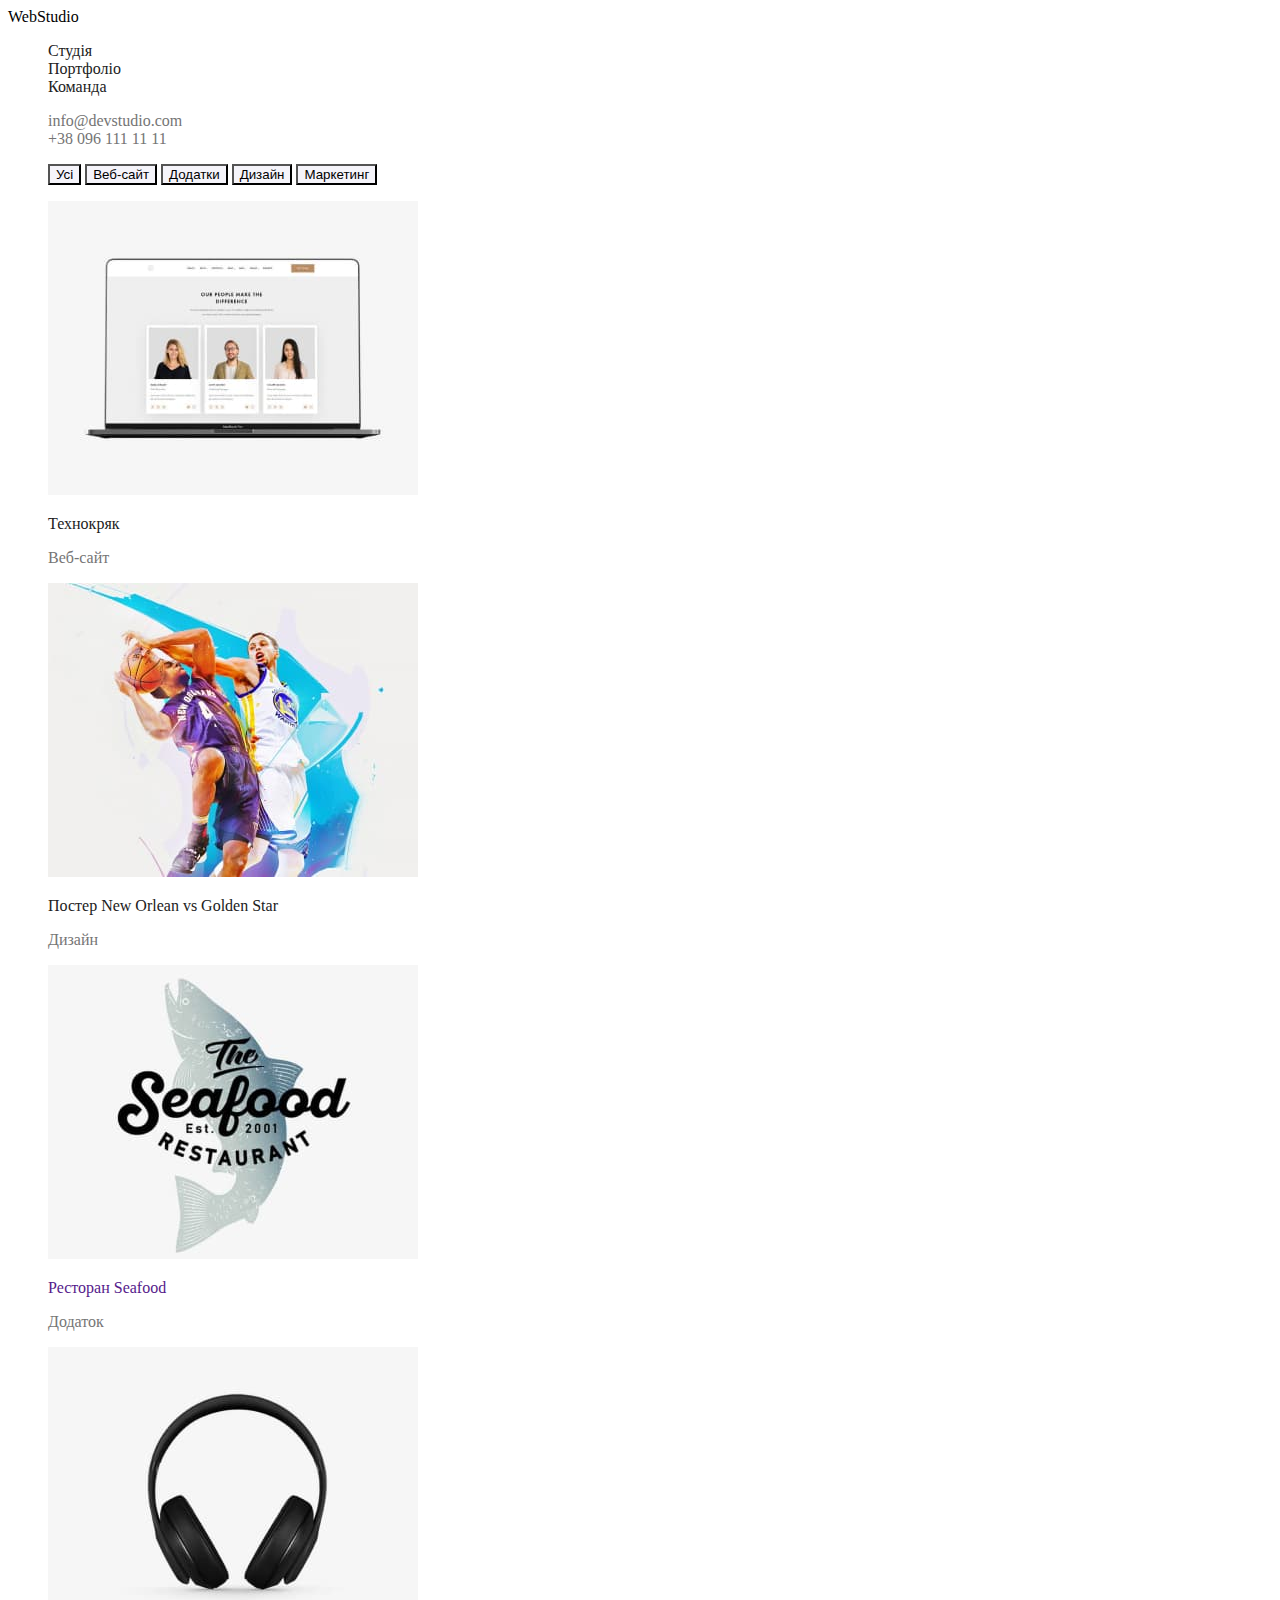
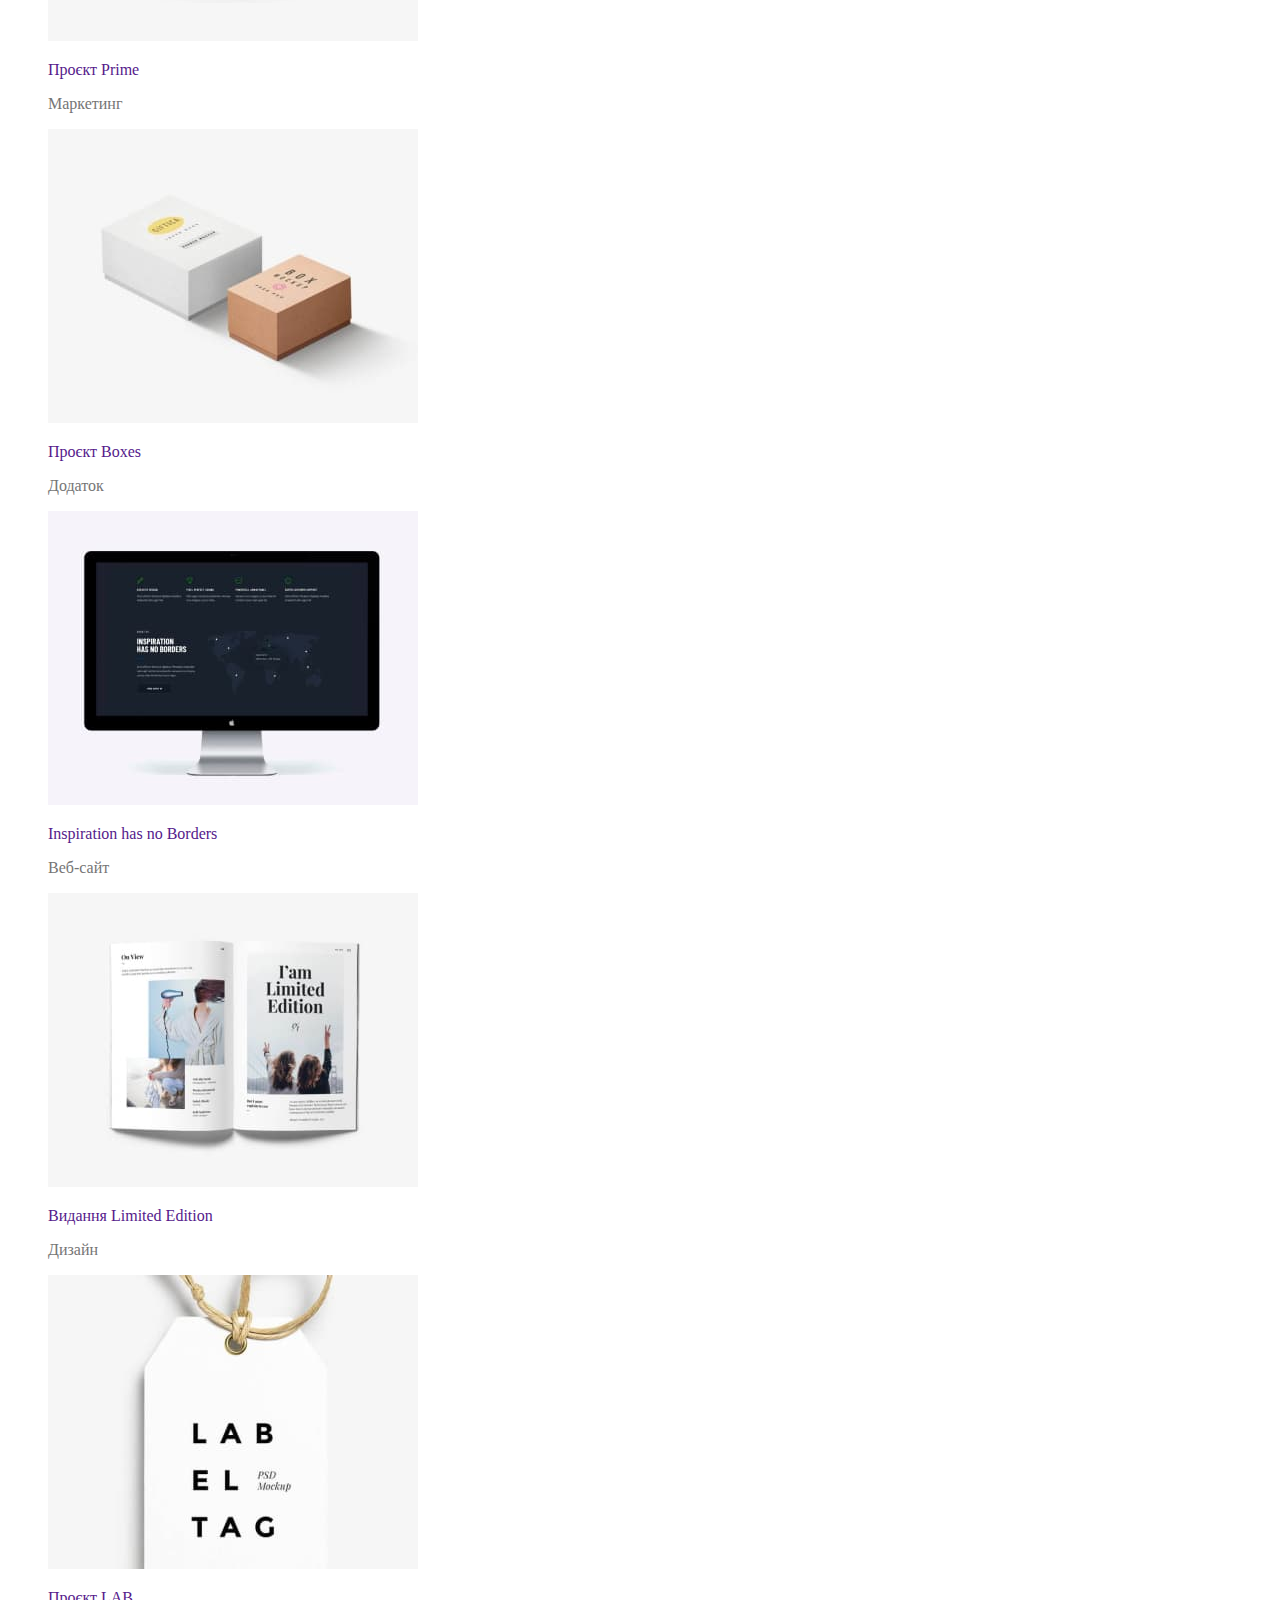
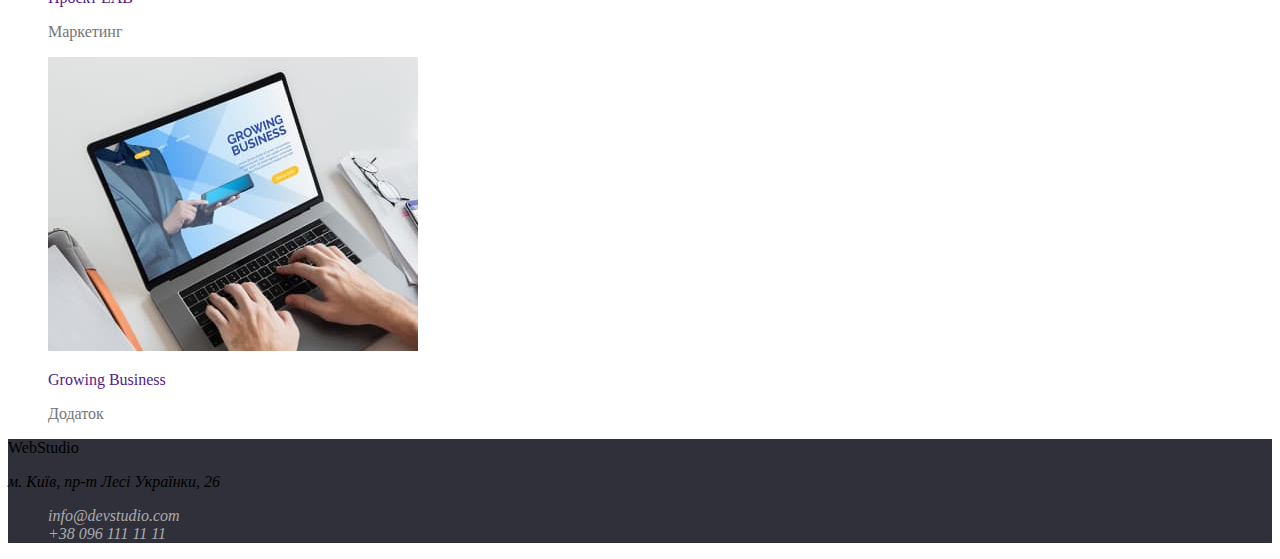
==== portfolio.html @ 62e4e081 "Begin" ====
<!DOCTYPE html>
<html lang="en">
  <head>
    <meta charset="UTF-8" />
    <meta http-equiv="X-UA-Compatible" content="IE=edge" />
    <meta name="viewport" content="width=device-width, initial-scale=1.0" />
    <title>Портфоліо</title>
    <link rel="stylesheet" href="./css/styles.css" />
  </head>
  <body class="page">
    <!-- Шапка сайту  -->
    <header>
      <a href="#" class="logo">Web<span class="studio">Studio</span> </a>
      <nav>
        <ul class="site-nav list">
          <li><a href="./index.html" class="link">Студія</a></li>
          <li><a href="./portfolio.html" class="link">Портфоліо</a></li>
          <li><a href="" class="link">Команда</a></li>
        </ul>
      </nav>
      <ul class="auth-nav list">
        <li>
          <a href="mailto:info@devstudio.com">info@devstudio.com</a>
        </li>
        <li><a href="tel:+380961111111">+38 096 111 11 11</a></li>
      </ul>
    </header>

    <!-- Тіло сайту -->
    <main>
      <section class="section">
        <ul class="filters list">
          <li>
            <button type="button" class="filters-btn">Усі</button>
            <button type="button" class="filters-btn">Веб-сайт</button>
            <button type="button" class="filters-btn">Додатки</button>
            <button type="button" class="filters-btn">Дизайн</button>
            <button type="button" class="filters-btn">Маркетинг</button>
          </li>
        </ul>
        <ul class="list">
          <li>
            <a href="">
              <img
                src="./images/project1.jpg"
                alt=""
                width="370"
                height="294" />
              <p class="primary-text">Технокряк</p>
              <p class="text">Веб-сайт</p>
            </a>
          </li>
          <li>
            <a href="">
              <img
                src="./images/project2.jpg"
                alt=""
                width="370"
                height="294" />
              <p class="primary-text">Постер New Orlean vs Golden Star</p>
              <p class="text">Дизайн</p></a
            >
          </li>
          <li>
            <a href="">
              <img
                src="./images/project3.jpg"
                alt=""
                width="370"
                height="294" />
              <p>Ресторан Seafood</p>
              <p class="text">Додаток</p>
            </a>
          </li>
          <li>
            <a href="">
              <img
                src="./images/project4.jpg"
                alt=""
                width="370"
                height="294" />
              <p>Проєкт Prime</p>
              <p class="text">Маркетинг</p>
            </a>
          </li>
          <li>
            <a href="">
              <img
                src="./images/project5.jpg"
                alt=""
                width="370"
                height="294" />
              <p>Проєкт Boxes</p>
              <p class="text">Додаток</p>
            </a>
          </li>
          <li>
            <a href="">
              <img
                src="./images/project6.jpg"
                alt=""
                width="370"
                height="294" />
              <p>Inspiration has no Borders</p>
              <p class="text">Веб-сайт</p>
            </a>
          </li>
          <li>
            <a href="">
              <img
                src="./images/project7.jpg"
                alt=""
                width="370"
                height="294" />
              <p>Видання Limited Edition</p>
              <p class="text">Дизайн</p>
            </a>
          </li>
          <li>
            <a href="">
              <img
                src="./images/project8.jpg"
                alt=""
                width="370"
                height="294" />
              <p>Проєкт LAB</p>
              <p class="text">Маркетинг</p>
            </a>
          </li>
          <li>
            <a href="">
              <img
                src="./images/project9.jpg"
                alt=""
                width="370"
                height="294" />
              <p>Growing Business</p>
              <p class="text">Додаток</p>
            </a>
          </li>
        </ul>
      </section>
    </main>

    <!--  Підвал сайту -->
    <footer class="page-footer">
      <a href="#" class="logo">Web<span class="logo-footer">Studio</span></a>
      <address>
        <p class="footer-text">м. Київ, пр-т Лесі Українки, 26</p>
        <ul class="list">
          <li>
            <a href="mailto:info@devstudio.com" class="footer-link"
              >info@devstudio.com</a
            >
          </li>
          <li>
            <a href="tel:+380961111111" class="footer-link"
              >+38 096 111 11 11</a
            >
          </li>
        </ul>
      </address>
    </footer>
  </body>
</html>
---- css/styles.css ----
:root {
  --primary-text-color: #212121;
  --second-text-color: #757575;
  --accent-text-color: #2196f3;
  --primary-button-color: #2196f3;
  --primary-bg-color: #ffffff;
  --secondary-bg-color: #2f303a;
  --secondary-btn-color: #f5f4fa;
  --color-link: rgba(255, 255, 255, 0.6);
}
a {
  text-decoration: none;
}
.list {
  list-style: none;
}
/* file index.html */
/* -------------------body style ---------------*/
.page {
  background-color: var(--primary-white-color);
  color: var(primary-text-color);
}
/* ----------------haeder ----------------------*/
.logo {
  color: var(--accent-color);
}
.studio {
  color: #000000;
}
.logo-footer {
  color: var(--primary-white-color);
}

/* style site-nav */
.site-nav .link {
  color: var(--primary-text-color);
}

.site-nav .link:hover,
.site-nav .link:focus {
  color: var(--accent-color);
}

/* style auth-nav */
.auth-nav a {
  color: var(--second-text-color);
}
.auth-nav a:hover,
.auth-nav a:focus {
  color: var(--accent-color);
}

/* main */
/* hero */
.hero {
  background-color: var(--secondary-bg-color);
  height: 600px;
}
.hero-title {
  color: var(--primary-white-color);
  width: 696px;
}
/* section */
.section {
  color: var(primary-text-color);
}

.feature-list .title {
  color: var(primary-text-color);
}
.feature-list .text {
  color: var(--second-text-color);
}
.button {
  background-color: var(--button-color);
  color: var(--primary-white-color);

  width: 216px;
  height: 50px;
}
.page-footer {
  background-color: var(--secondary-bg-color);
}
.footer-text {
  color: var(--primary-white-color);
}
.footer-link {
  color: var(--color-link);
}
/* file portfolio */
.filters-btn {
  background-color: var(--secondary-btn-color);
}
.filters-btn:hover,
.filters-btn:focus {
  background-color: var(--accent-color);
}
.primary-text {
  color: var(--primary-text-color);
}
.text {
  color: var(--second-text-color);
}
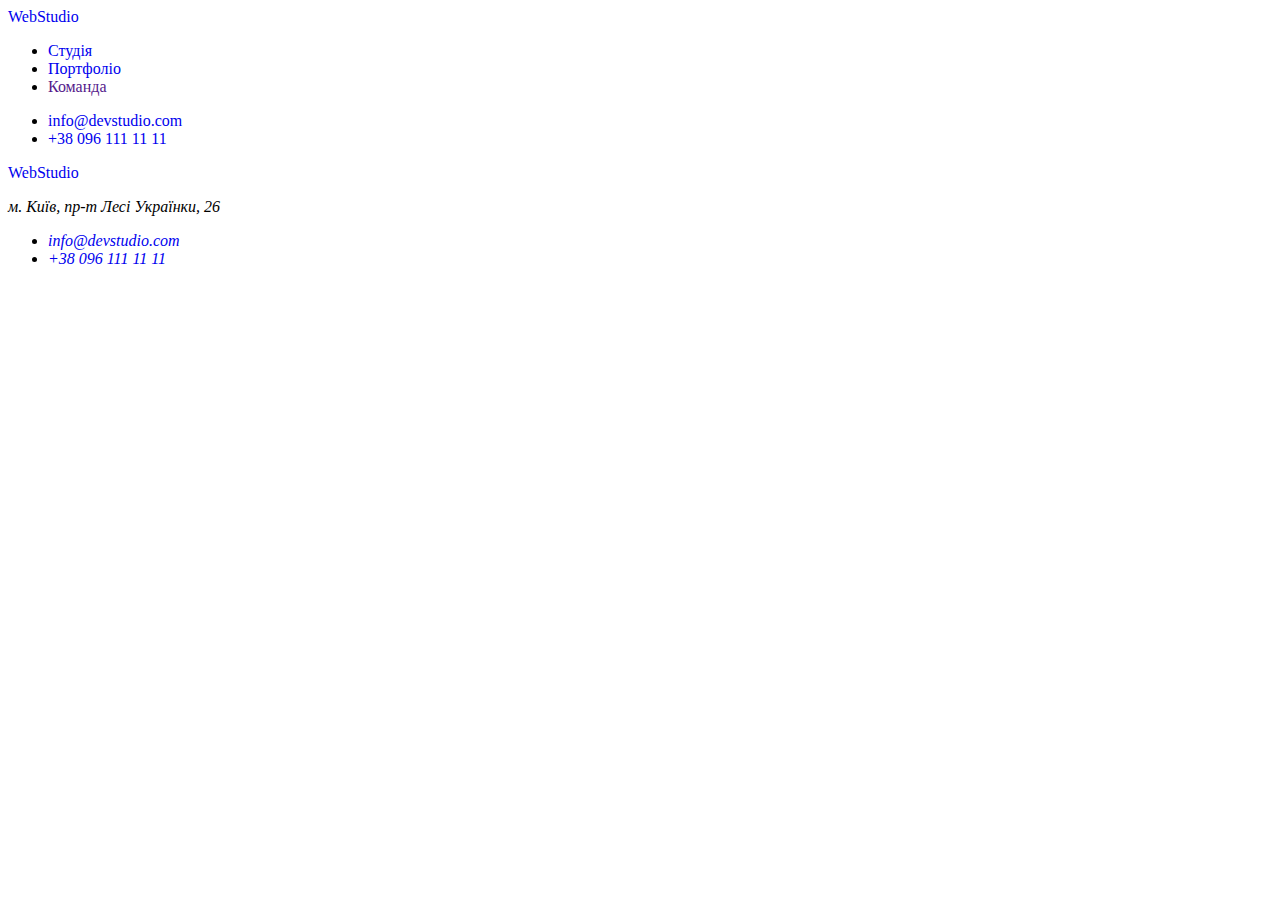
==== commit dd60e5f5: "Creat portfolio.html+fonts" ====
--- a/portfolio.html
+++ b/portfolio.html
@@ -3,160 +3,63 @@
   <head>
     <meta charset="UTF-8" />
     <meta http-equiv="X-UA-Compatible" content="IE=edge" />
-    <meta name="viewport" content="width=device-width, initial-scale=1.0" />
+    <meta
+      name="viewport"
+      content="width=device-width, initial-scale=1.0"
+    />
     <title>Портфоліо</title>
+
+    <link rel="preconnect" href="https://fonts.googleapis.com" />
+    <link
+      rel="preconnect"
+      href="https://fonts.gstatic.com"
+      crossorigin
+    />
+    <link
+      href="https://fonts.googleapis.com/css2?family=Raleway:wght@700&family=Roboto:wght@400;500;700;900&display=swap"
+      rel="stylesheet"
+    />
+
     <link rel="stylesheet" href="./css/styles.css" />
   </head>
-  <body class="page">
+  <body>
     <!-- Шапка сайту  -->
     <header>
-      <a href="#" class="logo">Web<span class="studio">Studio</span> </a>
+      <a href="#" class="logo"
+        >Web<span class="studio">Studio</span>
+      </a>
       <nav>
-        <ul class="site-nav list">
-          <li><a href="./index.html" class="link">Студія</a></li>
-          <li><a href="./portfolio.html" class="link">Портфоліо</a></li>
-          <li><a href="" class="link">Команда</a></li>
+        <ul>
+          <li><a href="./index.html">Студія</a></li>
+          <li><a href="./portfolio.html">Портфоліо</a></li>
+          <li><a href="">Команда</a></li>
         </ul>
       </nav>
-      <ul class="auth-nav list">
+      <ul>
         <li>
           <a href="mailto:info@devstudio.com">info@devstudio.com</a>
         </li>
         <li><a href="tel:+380961111111">+38 096 111 11 11</a></li>
       </ul>
     </header>
-
     <!-- Тіло сайту -->
     <main>
-      <section class="section">
-        <ul class="filters list">
+      <!-- Hero -->
+      <section></section>
+    </main>
+    <!--  Підвал сайту -->
+    <footer>
+      <a href="#" class="logo"
+        >Web<span class="logo-footer">Studio</span></a
+      >
+      <address>
+        <p>м. Київ, пр-т Лесі Українки, 26</p>
+        <ul>
           <li>
-            <button type="button" class="filters-btn">Усі</button>
-            <button type="button" class="filters-btn">Веб-сайт</button>
-            <button type="button" class="filters-btn">Додатки</button>
-            <button type="button" class="filters-btn">Дизайн</button>
-            <button type="button" class="filters-btn">Маркетинг</button>
-          </li>
-        </ul>
-        <ul class="list">
-          <li>
-            <a href="">
-              <img
-                src="./images/project1.jpg"
-                alt=""
-                width="370"
-                height="294" />
-              <p class="primary-text">Технокряк</p>
-              <p class="text">Веб-сайт</p>
-            </a>
+            <a href="mailto:info@devstudio.com">info@devstudio.com</a>
           </li>
           <li>
-            <a href="">
-              <img
-                src="./images/project2.jpg"
-                alt=""
-                width="370"
-                height="294" />
-              <p class="primary-text">Постер New Orlean vs Golden Star</p>
-              <p class="text">Дизайн</p></a
-            >
-          </li>
-          <li>
-            <a href="">
-              <img
-                src="./images/project3.jpg"
-                alt=""
-                width="370"
-                height="294" />
-              <p>Ресторан Seafood</p>
-              <p class="text">Додаток</p>
-            </a>
-          </li>
-          <li>
-            <a href="">
-              <img
-                src="./images/project4.jpg"
-                alt=""
-                width="370"
-                height="294" />
-              <p>Проєкт Prime</p>
-              <p class="text">Маркетинг</p>
-            </a>
-          </li>
-          <li>
-            <a href="">
-              <img
-                src="./images/project5.jpg"
-                alt=""
-                width="370"
-                height="294" />
-              <p>Проєкт Boxes</p>
-              <p class="text">Додаток</p>
-            </a>
-          </li>
-          <li>
-            <a href="">
-              <img
-                src="./images/project6.jpg"
-                alt=""
-                width="370"
-                height="294" />
-              <p>Inspiration has no Borders</p>
-              <p class="text">Веб-сайт</p>
-            </a>
-          </li>
-          <li>
-            <a href="">
-              <img
-                src="./images/project7.jpg"
-                alt=""
-                width="370"
-                height="294" />
-              <p>Видання Limited Edition</p>
-              <p class="text">Дизайн</p>
-            </a>
-          </li>
-          <li>
-            <a href="">
-              <img
-                src="./images/project8.jpg"
-                alt=""
-                width="370"
-                height="294" />
-              <p>Проєкт LAB</p>
-              <p class="text">Маркетинг</p>
-            </a>
-          </li>
-          <li>
-            <a href="">
-              <img
-                src="./images/project9.jpg"
-                alt=""
-                width="370"
-                height="294" />
-              <p>Growing Business</p>
-              <p class="text">Додаток</p>
-            </a>
-          </li>
-        </ul>
-      </section>
-    </main>
-
-    <!--  Підвал сайту -->
-    <footer class="page-footer">
-      <a href="#" class="logo">Web<span class="logo-footer">Studio</span></a>
-      <address>
-        <p class="footer-text">м. Київ, пр-т Лесі Українки, 26</p>
-        <ul class="list">
-          <li>
-            <a href="mailto:info@devstudio.com" class="footer-link"
-              >info@devstudio.com</a
-            >
-          </li>
-          <li>
-            <a href="tel:+380961111111" class="footer-link"
-              >+38 096 111 11 11</a
-            >
+            <a href="tel:+380961111111">+38 096 111 11 11</a>
           </li>
         </ul>
       </address>
--- a/css/styles.css
+++ b/css/styles.css
@@ -11,93 +11,3 @@
 a {
   text-decoration: none;
 }
-.list {
-  list-style: none;
-}
-/* file index.html */
-/* -------------------body style ---------------*/
-.page {
-  background-color: var(--primary-white-color);
-  color: var(primary-text-color);
-}
-/* ----------------haeder ----------------------*/
-.logo {
-  color: var(--accent-color);
-}
-.studio {
-  color: #000000;
-}
-.logo-footer {
-  color: var(--primary-white-color);
-}
-
-/* style site-nav */
-.site-nav .link {
-  color: var(--primary-text-color);
-}
-
-.site-nav .link:hover,
-.site-nav .link:focus {
-  color: var(--accent-color);
-}
-
-/* style auth-nav */
-.auth-nav a {
-  color: var(--second-text-color);
-}
-.auth-nav a:hover,
-.auth-nav a:focus {
-  color: var(--accent-color);
-}
-
-/* main */
-/* hero */
-.hero {
-  background-color: var(--secondary-bg-color);
-  height: 600px;
-}
-.hero-title {
-  color: var(--primary-white-color);
-  width: 696px;
-}
-/* section */
-.section {
-  color: var(primary-text-color);
-}
-
-.feature-list .title {
-  color: var(primary-text-color);
-}
-.feature-list .text {
-  color: var(--second-text-color);
-}
-.button {
-  background-color: var(--button-color);
-  color: var(--primary-white-color);
-
-  width: 216px;
-  height: 50px;
-}
-.page-footer {
-  background-color: var(--secondary-bg-color);
-}
-.footer-text {
-  color: var(--primary-white-color);
-}
-.footer-link {
-  color: var(--color-link);
-}
-/* file portfolio */
-.filters-btn {
-  background-color: var(--secondary-btn-color);
-}
-.filters-btn:hover,
-.filters-btn:focus {
-  background-color: var(--accent-color);
-}
-.primary-text {
-  color: var(--primary-text-color);
-}
-.text {
-  color: var(--second-text-color);
-}
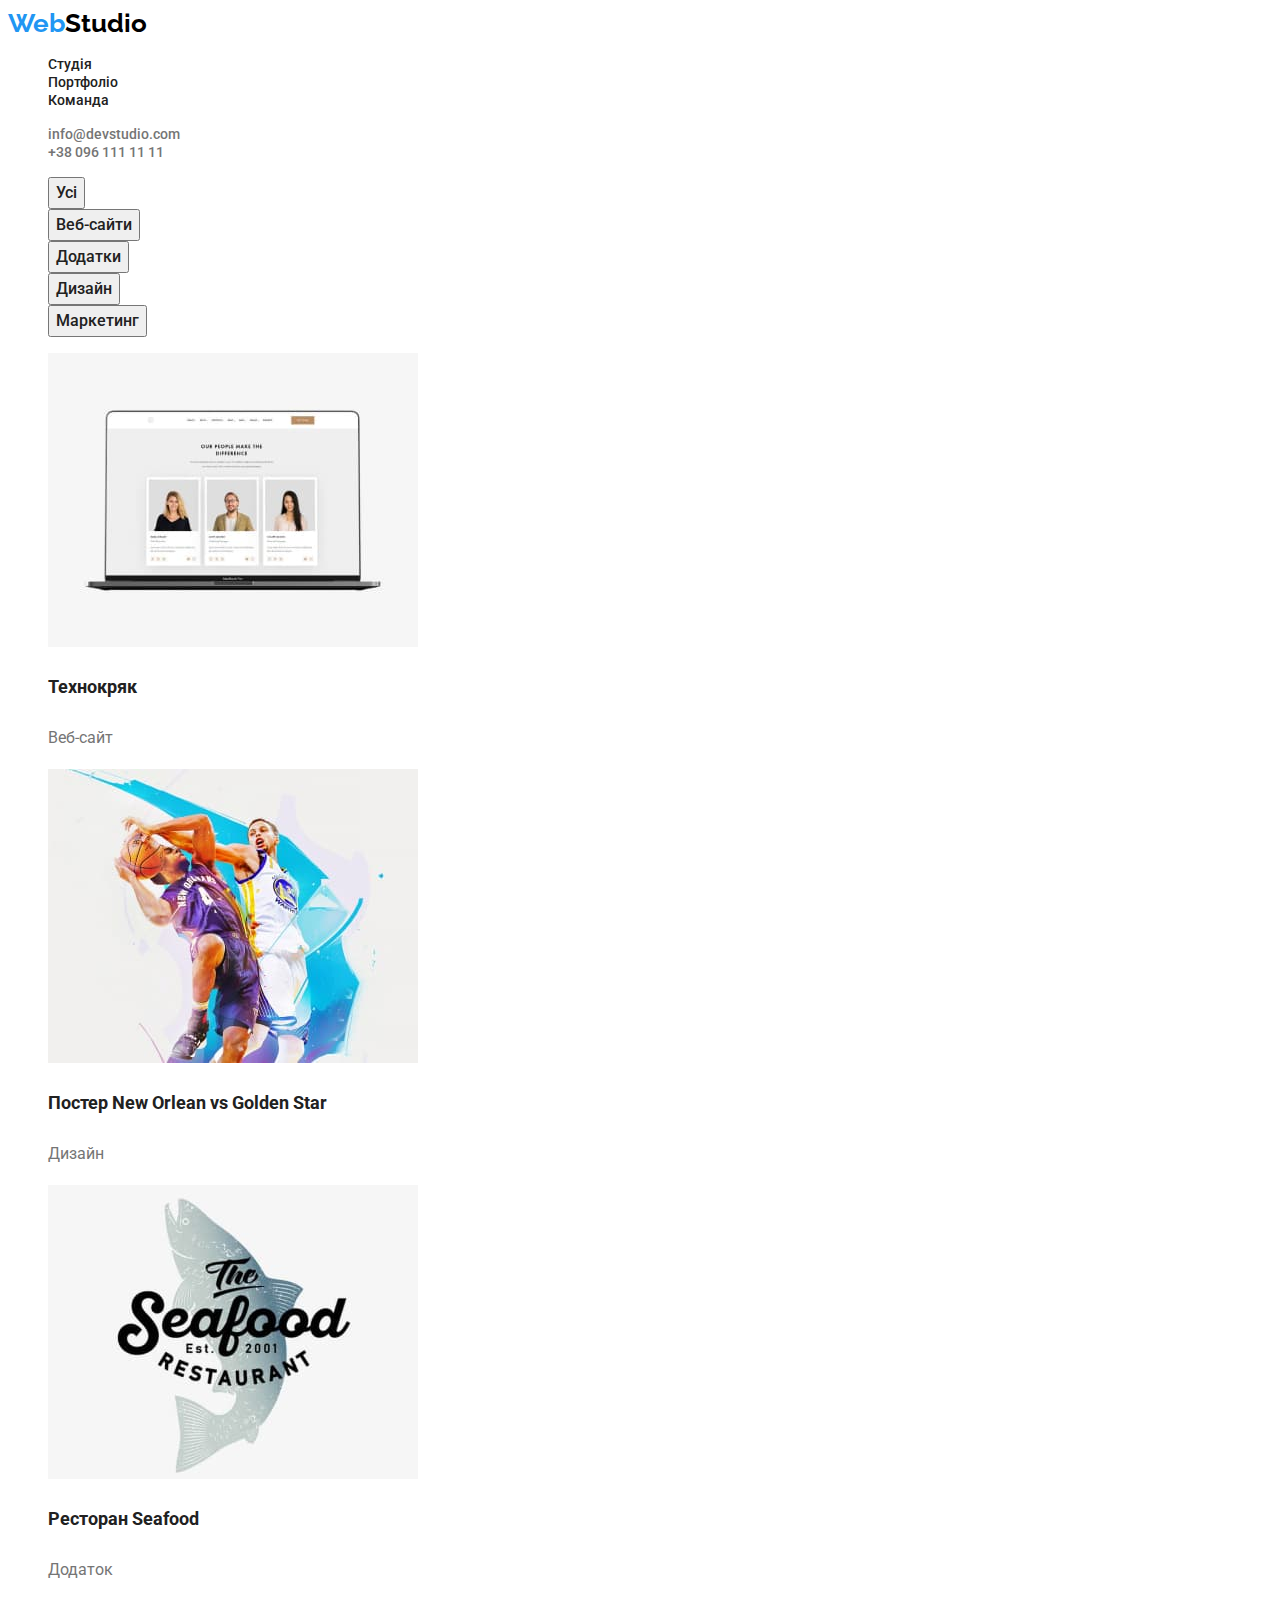
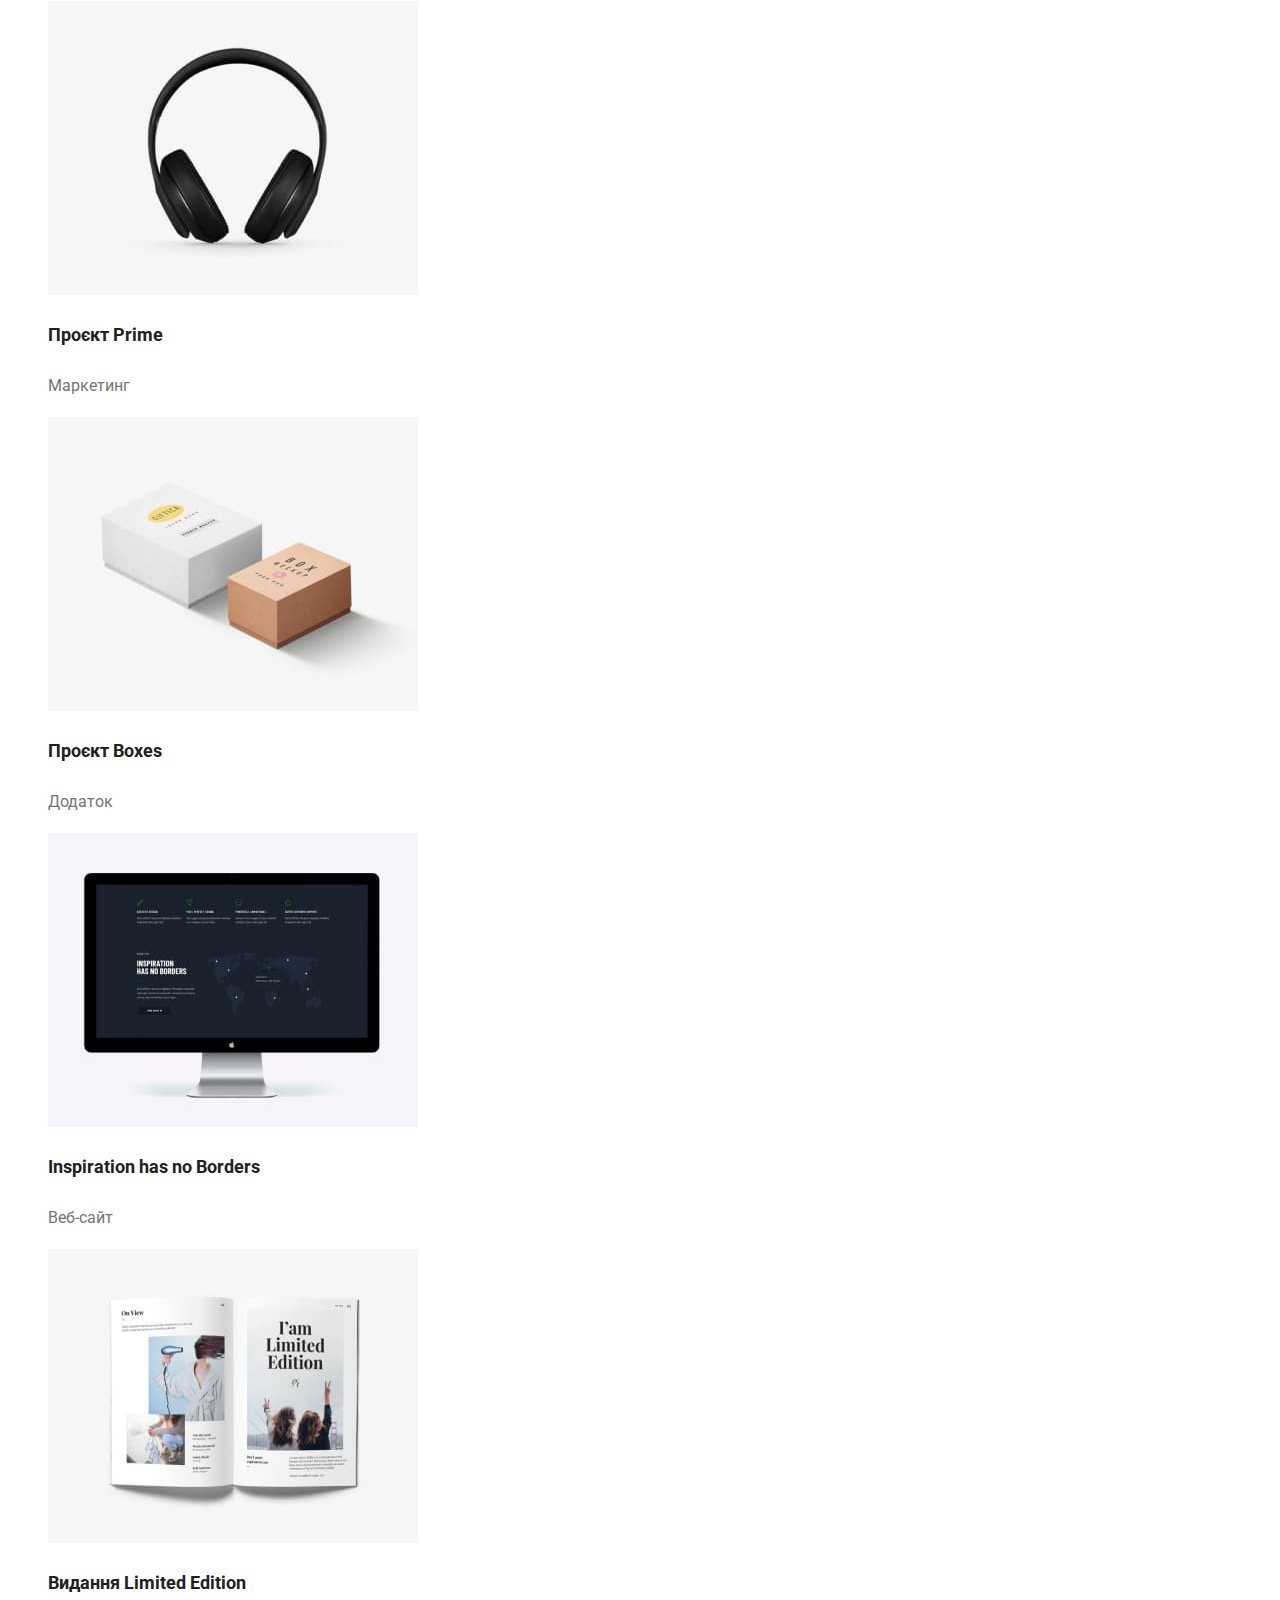
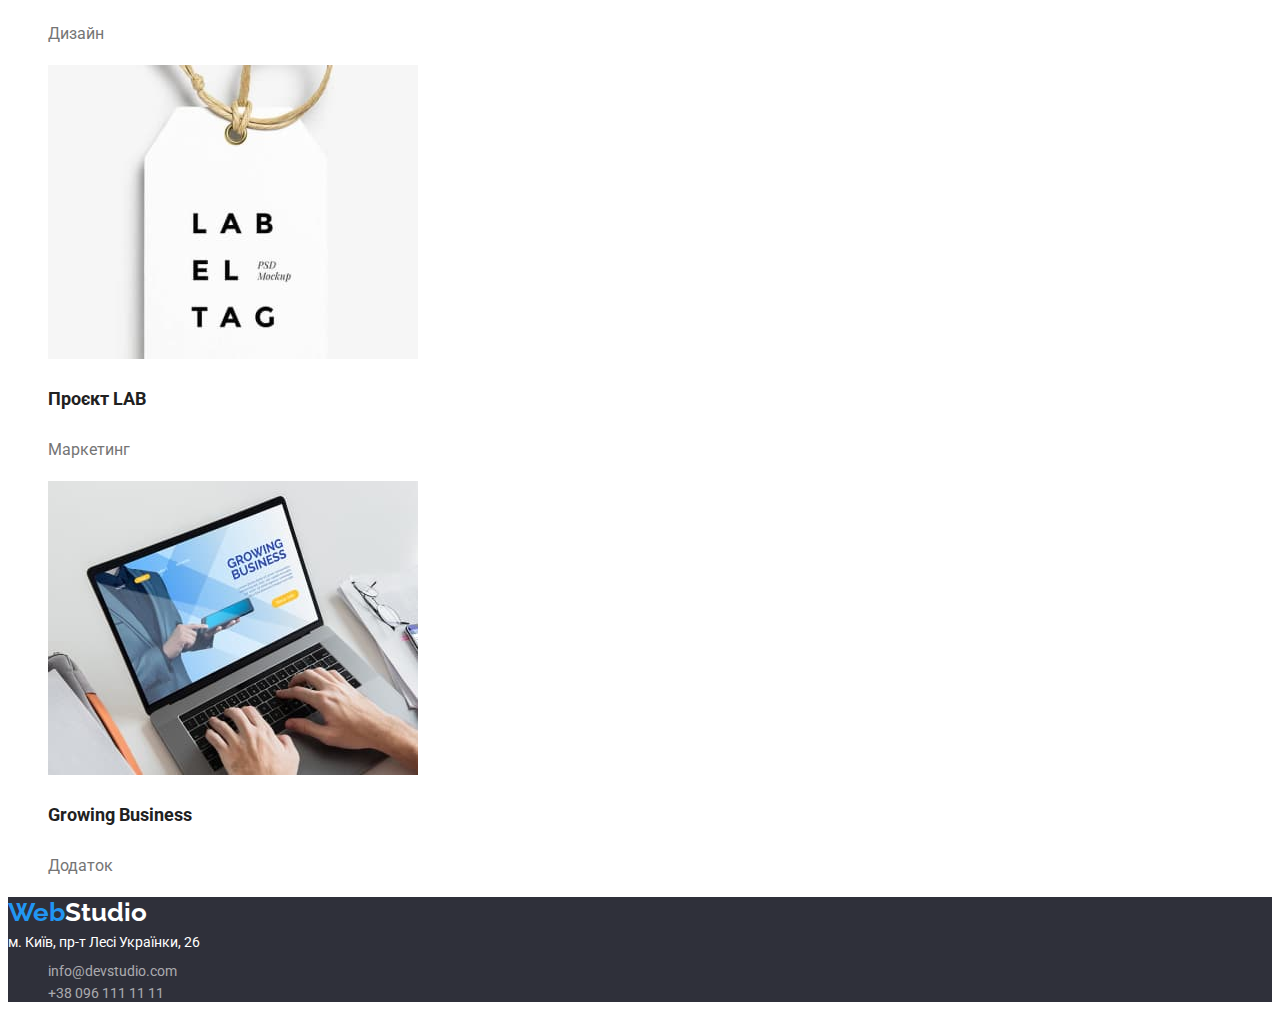
==== commit 56ab1384: "Change CSS" ====
--- a/portfolio.html
+++ b/portfolio.html
@@ -1,5 +1,5 @@
 <!DOCTYPE html>
-<html lang="en">
+<html lang="uk">
   <head>
     <meta charset="UTF-8" />
     <meta http-equiv="X-UA-Compatible" content="IE=edge" />
@@ -16,7 +16,7 @@
       crossorigin
     />
     <link
-      href="https://fonts.googleapis.com/css2?family=Raleway:wght@700&family=Roboto:wght@400;500;700;900&display=swap"
+      href="https://fonts.googleapis.com/css2?family=Oleo+Script&family=Raleway:wght@700&family=Roboto:wght@400;500;700;900&display=swap"
       rel="stylesheet"
     />
 
@@ -24,42 +24,141 @@
   </head>
   <body>
     <!-- Шапка сайту  -->
-    <header>
+    <header class="header">
       <a href="#" class="logo"
         >Web<span class="studio">Studio</span>
       </a>
       <nav>
-        <ul>
-          <li><a href="./index.html">Студія</a></li>
-          <li><a href="./portfolio.html">Портфоліо</a></li>
-          <li><a href="">Команда</a></li>
+        <ul class="list">
+          <li>
+            <a href="./index.html" class="link">Студія</a>
+          </li>
+          <li>
+            <a href="./portfolio.html" class="link">Портфоліо</a>
+          </li>
+          <li><a href="" class="link">Команда</a></li>
         </ul>
       </nav>
-      <ul>
+      <ul class="list">
         <li>
-          <a href="mailto:info@devstudio.com">info@devstudio.com</a>
+          <a href="mailto:info@devstudio.com" class="mailto-header"
+            >info@devstudio.com</a
+          >
         </li>
-        <li><a href="tel:+380961111111">+38 096 111 11 11</a></li>
+        <li>
+          <a href="tel:+380961111111" class="tel-header"
+            >+38 096 111 11 11</a
+          >
+        </li>
       </ul>
     </header>
     <!-- Тіло сайту -->
     <main>
       <!-- Hero -->
-      <section></section>
+      <section>
+        <ul class="list">
+          <li>
+            <button type="button" class="button">Усі</button>
+          </li>
+          <li>
+            <button type="button" class="button">Веб-сайти</button>
+          </li>
+          <li>
+            <button type="button" class="button">Додатки</button>
+          </li>
+          <li>
+            <button type="button" class="button">Дизайн</button>
+          </li>
+          <li>
+            <button type="button" class="button">Маркетинг</button>
+          </li>
+        </ul>
+        <ul class="list">
+          <li>
+            <a href="">
+              <img src="./images/project1.jpg" alt="" />
+              <p class="text-primary">Технокряк</p>
+              <p class="text-secondary">Веб-сайт</p>
+            </a>
+          </li>
+          <li>
+            <a href="">
+              <img src="./images/project2.jpg" alt="" />
+              <p class="text-primary">
+                Постер New Orlean vs Golden Star
+              </p>
+              <p class="text-secondary">Дизайн</p>
+            </a>
+          </li>
+          <li>
+            <a href="">
+              <img src="./images/project3.jpg" alt="" />
+              <p class="text-primary">Ресторан Seafood</p>
+              <p class="text-secondary">Додаток</p>
+            </a>
+          </li>
+          <li>
+            <a href="">
+              <img src="./images/project4.jpg" alt="" />
+              <p class="text-primary">Проєкт Prime</p>
+              <p class="text-secondary">Маркетинг</p>
+            </a>
+          </li>
+          <li>
+            <a href="">
+              <img src="./images/project5.jpg" alt="" />
+              <p class="text-primary">Проєкт Boxes</p>
+              <p class="text-secondary">Додаток</p>
+            </a>
+          </li>
+          <li>
+            <a href="">
+              <img src="./images/project6.jpg" alt="" />
+              <p class="text-primary">Inspiration has no Borders</p>
+              <p class="text-secondary">Веб-сайт</p>
+            </a>
+          </li>
+          <li>
+            <a href="">
+              <img src="./images/project7.jpg" alt="" />
+              <p class="text-primary">Видання Limited Edition</p>
+              <p class="text-secondary">Дизайн</p>
+            </a>
+          </li>
+          <li>
+            <a href="">
+              <img src="./images/project8.jpg" alt="" />
+              <p class="text-primary">Проєкт LAB</p>
+              <p class="text-secondary">Маркетинг</p>
+            </a>
+          </li>
+          <li>
+            <a href="">
+              <img src="./images/project9.jpg" alt="" />
+              <p class="text-primary">Growing Business</p>
+              <p class="text-secondary">Додаток</p>
+            </a>
+          </li>
+        </ul>
+      </section>
     </main>
     <!--  Підвал сайту -->
-    <footer>
+    <footer class="footer">
       <a href="#" class="logo"
-        >Web<span class="logo-footer">Studio</span></a
+        >Web<span class="footer-studio">Studio</span></a
       >
       <address>
-        <p>м. Київ, пр-т Лесі Українки, 26</p>
-        <ul>
+        <p class="footer-text">м. Київ, пр-т Лесі Українки, 26</p>
+        <ul class="list">
           <li>
-            <a href="mailto:info@devstudio.com">info@devstudio.com</a>
+            <a href="mailto:info@devstudio.com" class="mailto-footer"
+              >info@devstudio.com</a
+            >
           </li>
           <li>
-            <a href="tel:+380961111111">+38 096 111 11 11</a>
+            <a href="tel:+380961111111" class="tel-footer"
+              >+38 096 111 11 11</a
+            >
           </li>
         </ul>
       </address>
--- a/css/styles.css
+++ b/css/styles.css
@@ -3,6 +3,8 @@
   --second-text-color: #757575;
   --accent-text-color: #2196f3;
   --primary-button-color: #2196f3;
+  --secondary-logo-color: #000000;
+  --primary-logo-color: #2196f3;
   --primary-bg-color: #ffffff;
   --secondary-bg-color: #2f303a;
   --secondary-btn-color: #f5f4fa;
@@ -11,3 +13,258 @@
 a {
   text-decoration: none;
 }
+body {
+  color: var(--primary-text-color);
+  background-color: var(--primary-bg-color);
+}
+
+.list {
+  list-style-type: none;
+}
+
+.logo {
+  font-family: "Raleway";
+  font-style: normal;
+  font-weight: 700;
+  font-size: 26px;
+  line-height: 1.19;
+
+  color: var(--primary-logo-color);
+}
+
+.studio {
+  font-family: "Raleway";
+  font-style: normal;
+  font-weight: 700;
+  font-size: 26px;
+  line-height: 1.19;
+
+  color: var(--secondary-logo-color);
+}
+
+.footer {
+  background-color: var(--secondary-bg-color);
+}
+.footer-studio {
+  font-family: "Raleway";
+  font-style: normal;
+  font-weight: 700;
+  font-size: 26px;
+  line-height: 1.19;
+
+  color: var(--primary-bg-color);
+}
+
+/* ---------Студія----------- */
+/* ----------HERO------------ */
+.hero {
+  height: 600px;
+  background-color: var(--secondary-bg-color);
+}
+
+.hero-h1 {
+  font-family: "Roboto";
+  font-style: normal;
+  font-weight: 900;
+  font-size: 44px;
+  line-height: 1.36;
+
+  color: var(--primary-bg-color);
+}
+
+.hero-btn {
+  font-family: "Roboto";
+  font-style: normal;
+  font-weight: 700;
+  font-size: 16px;
+  line-height: 1.875;
+
+  background-color: var(--primary-button-color);
+  color: var(--primary-bg-color);
+}
+
+/* ----------FEATURE------------- */
+.feature-h2 {
+  display: none;
+}
+
+.feature-h3 {
+  font-family: "Roboto";
+  font-style: normal;
+  font-weight: 700;
+  font-size: 14px;
+  line-height: 1.14px;
+
+  color: var(--primary-text-color);
+}
+
+.feature-text {
+  font-family: "Roboto";
+  font-style: normal;
+  font-weight: 400;
+  font-size: 14px;
+  line-height: 1.71;
+
+  color: var(--second-text-color);
+}
+
+/* -----------WORK----------- */
+
+.work-h2 {
+  font-family: "Roboto";
+  font-style: normal;
+  font-weight: 700;
+  font-size: 36px;
+  line-height: 1.17;
+
+  color: var(--primary-text-color);
+}
+
+/* ------------OUR TEAM----------- */
+
+.our-team-h2 {
+  font-family: "Roboto";
+  font-style: normal;
+  font-weight: 700;
+  font-size: 36px;
+  line-height: 1.17;
+
+  color: var(--primary-text-color);
+}
+
+.our-team-h3 {
+  font-family: "Roboto";
+  font-style: normal;
+  font-weight: 500;
+  font-size: 16px;
+  line-height: 1.19;
+
+  color: var(--primary-text-color);
+}
+
+.our-team-text {
+  font-family: "Roboto";
+  font-style: normal;
+  font-weight: 400;
+  font-size: 16px;
+  line-height: 1.19;
+
+  color: var(--second-text-color);
+}
+.link {
+  font-family: "Roboto";
+  font-style: normal;
+  font-weight: 500;
+  font-size: 14px;
+  line-height: 1.14;
+
+  color: var(--primary-text-color);
+}
+
+.link:hover,
+.link:focus {
+  color: var(--accent-text-color);
+}
+
+.mailto-header {
+  font-family: "Roboto";
+  font-style: normal;
+  font-weight: 500;
+  font-size: 14px;
+  line-height: 1.14;
+
+  color: var(--second-text-color);
+}
+
+.tel-header {
+  font-family: "Roboto";
+  font-style: normal;
+  font-weight: 500;
+  font-size: 14px;
+  line-height: 1.14;
+
+  color: var(--second-text-color);
+}
+
+.mailto-header:hover,
+.mailto-header:focus {
+  color: var(--accent-text-color);
+}
+
+.tel-header:hover,
+.tel-header:focus {
+  color: var(--accent-text-color);
+}
+
+.mailto-footer {
+  font-family: "Roboto";
+  font-style: normal;
+  font-weight: 400;
+  font-size: 14px;
+  line-height: 1.71;
+
+  color: rgba(255, 255, 255, 0.6);
+}
+.tel-footer {
+  font-family: "Roboto";
+  font-style: normal;
+  font-weight: 400;
+  font-size: 14px;
+  line-height: 1.71px;
+
+  color: rgba(255, 255, 255, 0.6);
+}
+
+.mailto-footer:hover,
+.mailto-footer:focus {
+  color: var(--accent-text-color);
+}
+
+.tel-footer:hover,
+.tel-footer:focus {
+  color: var(--accent-text-color);
+}
+.footer-text {
+  font-family: "Roboto";
+  font-style: normal;
+  font-weight: 400;
+  font-size: 14px;
+  line-height: 1.71px;
+
+  color: var(--primary-bg-color);
+}
+.button {
+  font-family: "Roboto";
+  font-style: normal;
+  font-weight: 500;
+  font-size: 16px;
+  line-height: 26px;
+
+  color: var(--primary-text-color);
+}
+
+.button:hover,
+.button:focus {
+  background-color: var(--primary-button-color);
+  color: var(--primary-bg-color);
+}
+
+.text-primary {
+  font-family: "Roboto";
+  font-style: normal;
+  font-weight: 700;
+  font-size: 18px;
+  line-height: 2;
+
+  color: var(--primary-text-color);
+}
+
+.text-secondary {
+  font-family: "Roboto";
+  font-style: normal;
+  font-weight: 400;
+  font-size: 16px;
+  line-height: 1.875;
+
+  color: var(--second-text-color);
+}
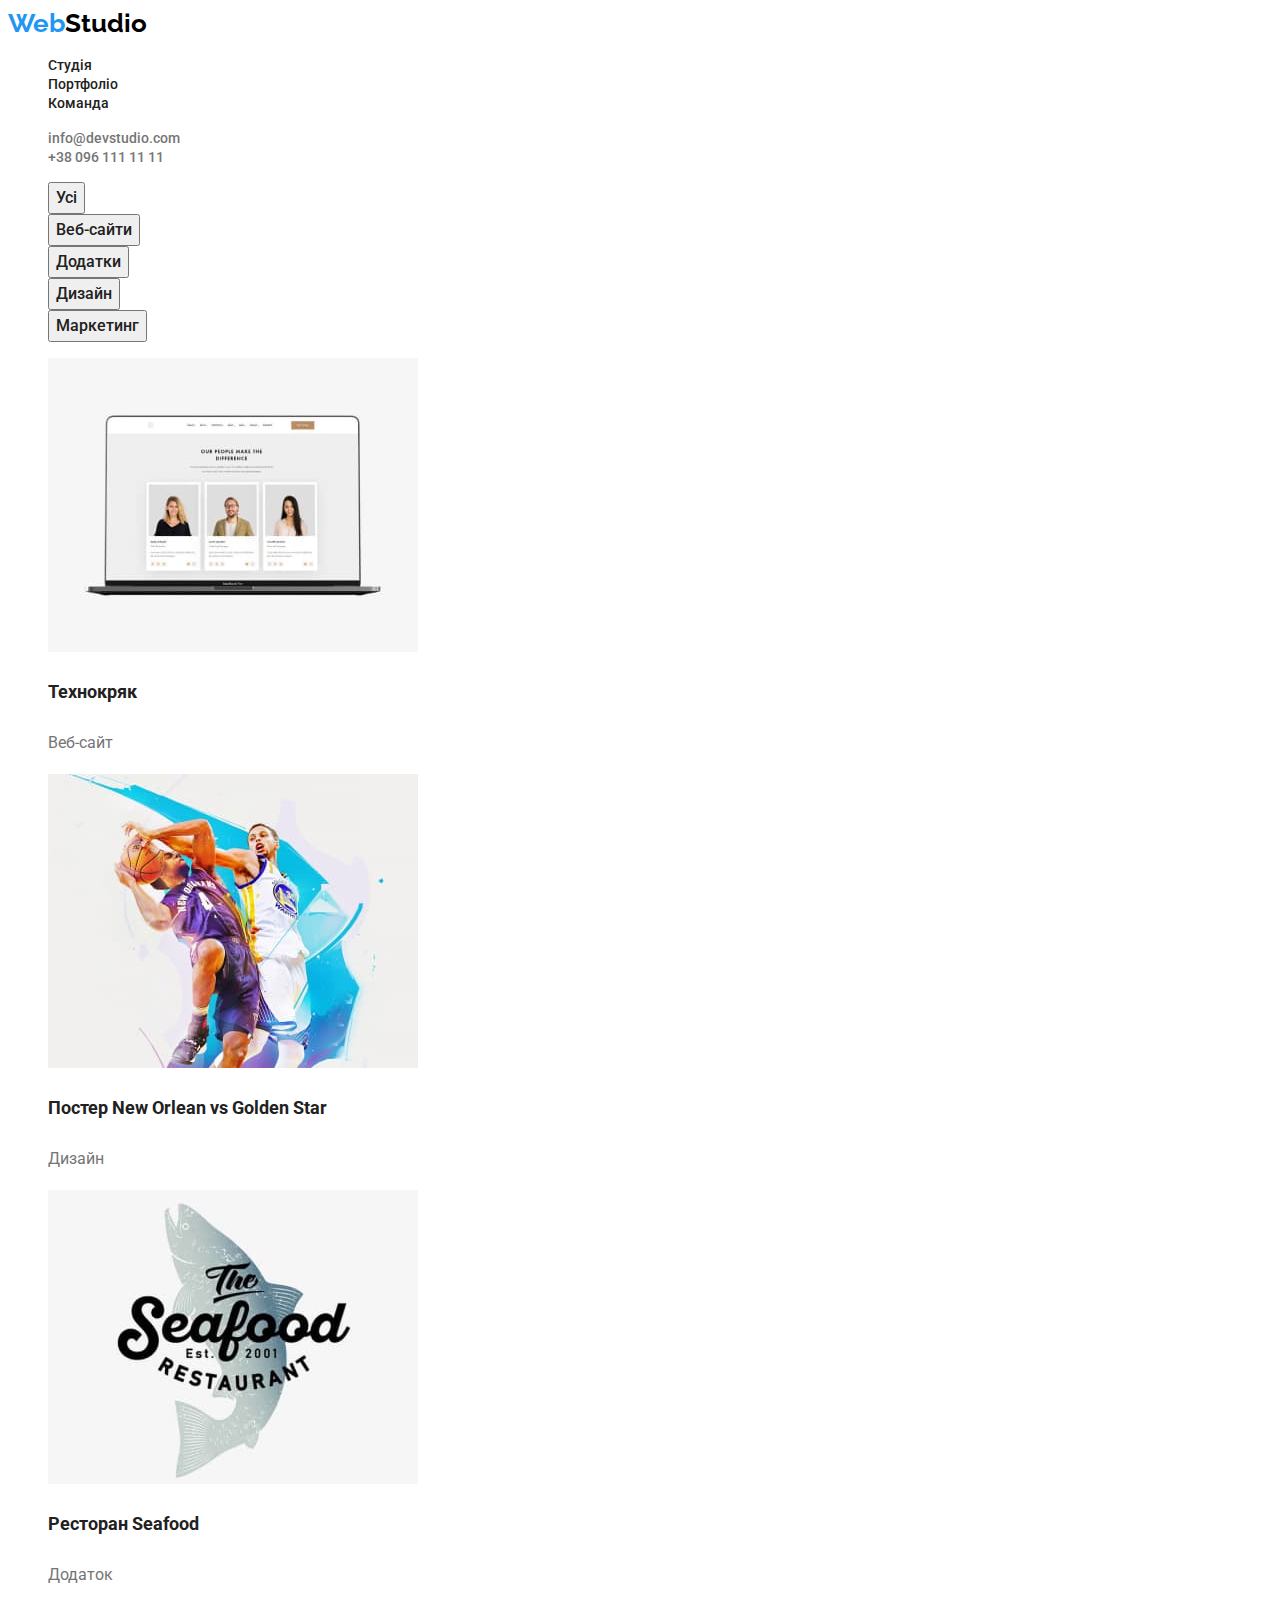
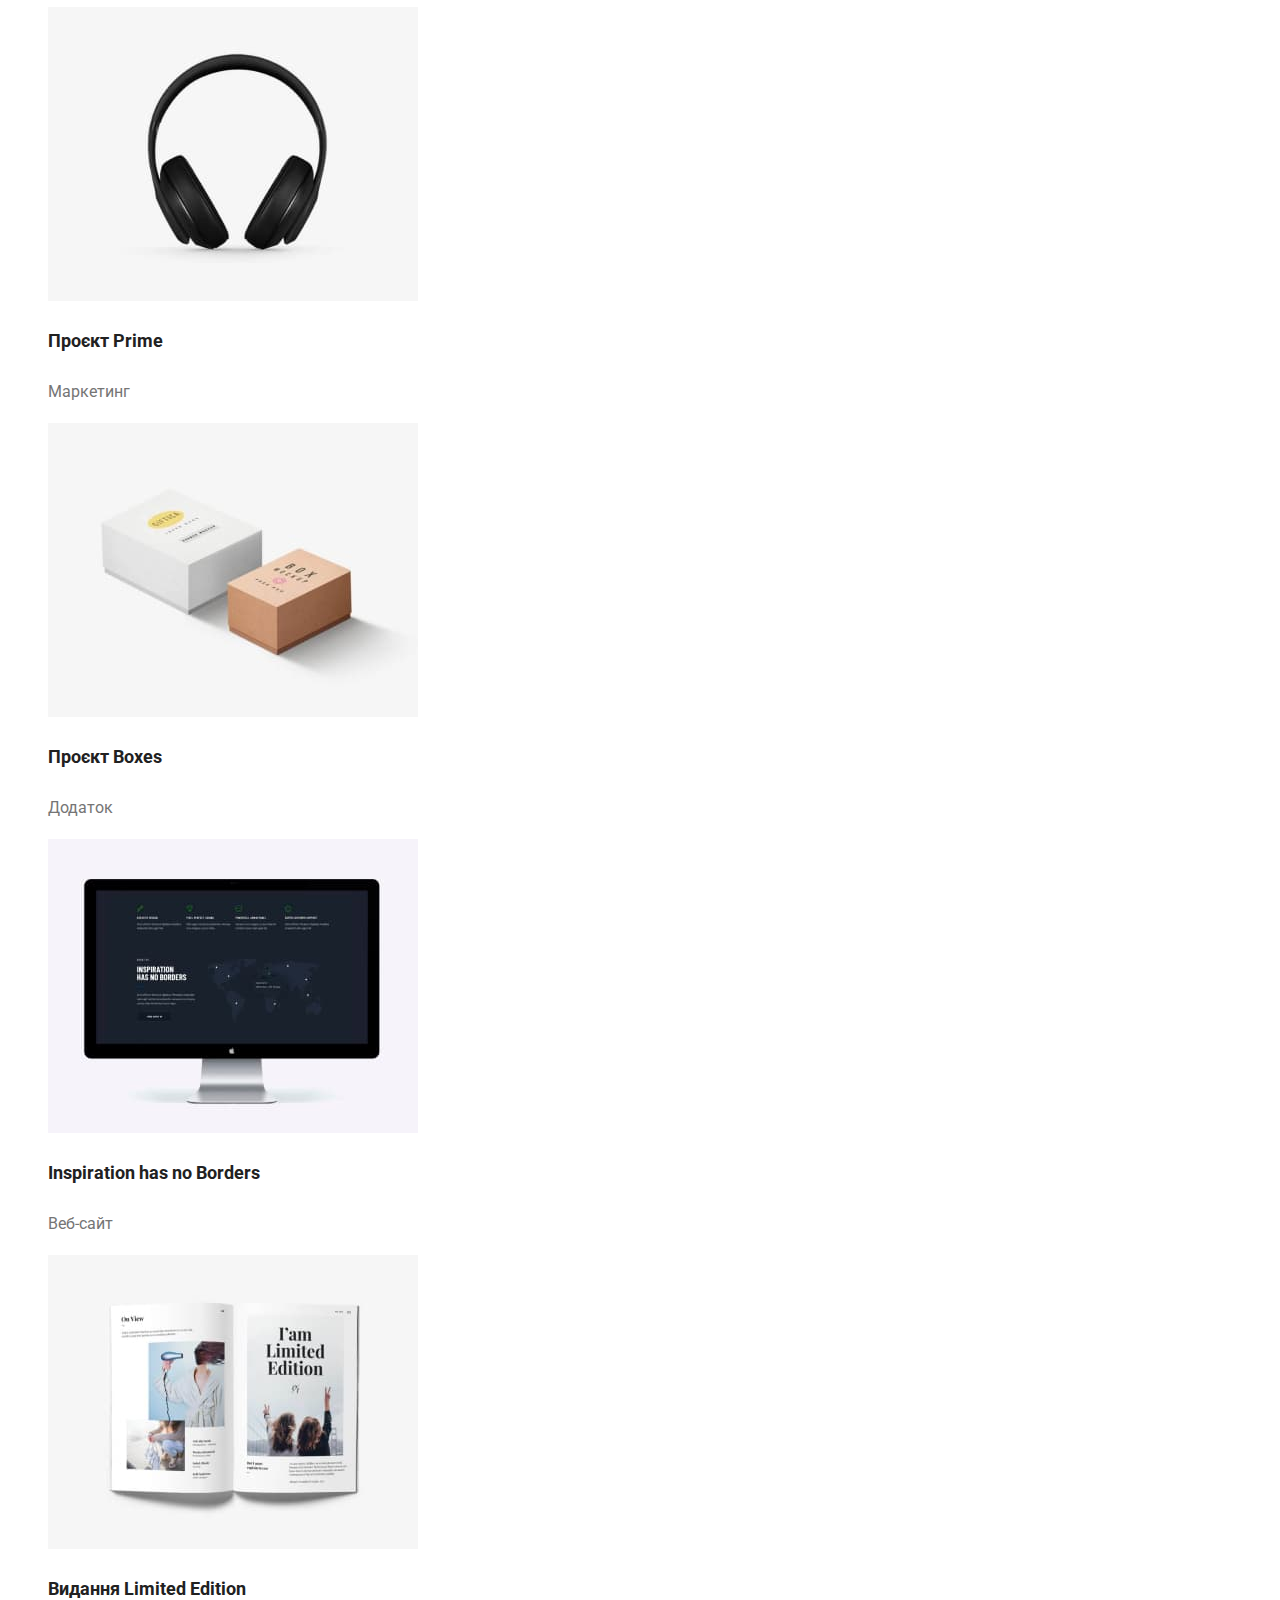
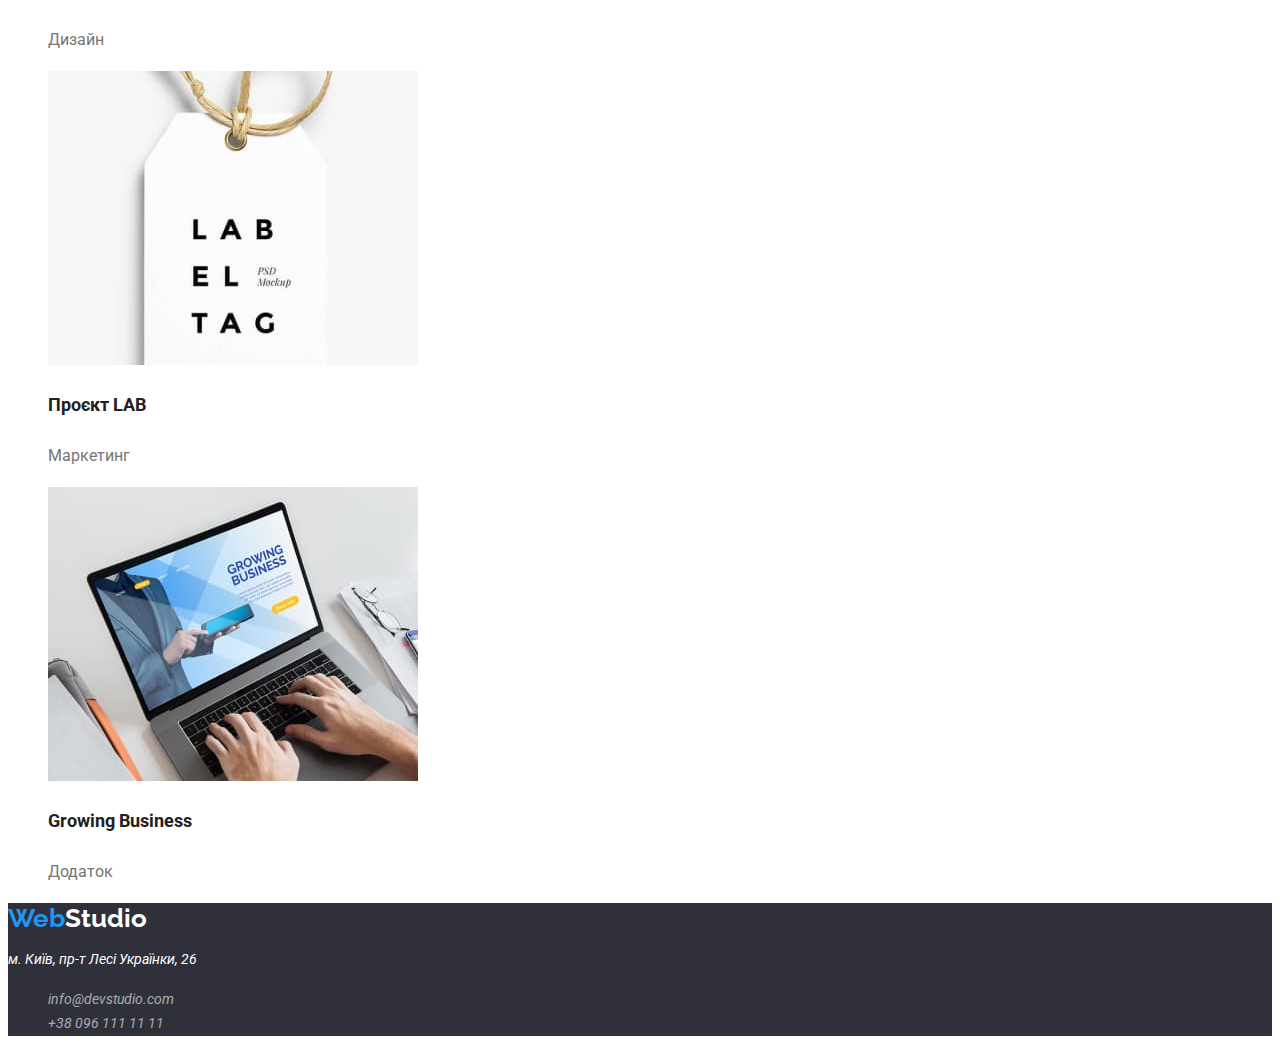
==== commit b55a8e28: "chang" ====
--- a/portfolio.html
+++ b/portfolio.html
@@ -54,7 +54,6 @@
     </header>
     <!-- Тіло сайту -->
     <main>
-      <!-- Hero -->
       <section>
         <ul class="list">
           <li>
--- a/css/styles.css
+++ b/css/styles.css
@@ -14,6 +14,8 @@
   text-decoration: none;
 }
 body {
+  font-family: Roboto, sans-serif;
+
   color: var(--primary-text-color);
   background-color: var(--primary-bg-color);
 }
@@ -24,7 +26,6 @@
 
 .logo {
   font-family: "Raleway";
-  font-style: normal;
   font-weight: 700;
   font-size: 26px;
   line-height: 1.19;
@@ -34,7 +35,6 @@
 
 .studio {
   font-family: "Raleway";
-  font-style: normal;
   font-weight: 700;
   font-size: 26px;
   line-height: 1.19;
@@ -47,7 +47,6 @@
 }
 .footer-studio {
   font-family: "Raleway";
-  font-style: normal;
   font-weight: 700;
   font-size: 26px;
   line-height: 1.19;
@@ -63,21 +62,21 @@
 }
 
 .hero-h1 {
-  font-family: "Roboto";
-  font-style: normal;
   font-weight: 900;
   font-size: 44px;
   line-height: 1.36;
+  text-align: center;
+  letter-spacing: 0.06em;
+  text-transform: uppercase;
 
   color: var(--primary-bg-color);
 }
 
 .hero-btn {
-  font-family: "Roboto";
-  font-style: normal;
-  font-weight: 700;
-  font-size: 16px;
-  line-height: 1.875;
+  font-family: Roboto, sans-serif;
+  font-weight: 700;
+  font-size: 16px;
+  line-height: 1.88;
 
   background-color: var(--primary-button-color);
   color: var(--primary-bg-color);
@@ -89,21 +88,20 @@
 }
 
 .feature-h3 {
-  font-family: "Roboto";
-  font-style: normal;
-  font-weight: 700;
-  font-size: 14px;
-  line-height: 1.14px;
+  font-weight: 700;
+  font-size: 14px;
+  line-height: 1.14;
+  letter-spacing: 0.03em;
+  text-transform: uppercase;
 
   color: var(--primary-text-color);
 }
 
 .feature-text {
-  font-family: "Roboto";
-  font-style: normal;
-  font-weight: 400;
-  font-size: 14px;
-  line-height: 1.71;
+  font-weight: 400;
+  font-size: 14px;
+  line-height: 1.71;
+  letter-spacing: 0.03em;
 
   color: var(--second-text-color);
 }
@@ -111,11 +109,11 @@
 /* -----------WORK----------- */
 
 .work-h2 {
-  font-family: "Roboto";
-  font-style: normal;
   font-weight: 700;
   font-size: 36px;
   line-height: 1.17;
+  text-align: center;
+  letter-spacing: 0.03em;
 
   color: var(--primary-text-color);
 }
@@ -123,18 +121,16 @@
 /* ------------OUR TEAM----------- */
 
 .our-team-h2 {
-  font-family: "Roboto";
-  font-style: normal;
   font-weight: 700;
   font-size: 36px;
   line-height: 1.17;
+  text-align: center;
+  letter-spacing: 0.03em;
 
   color: var(--primary-text-color);
 }
 
 .our-team-h3 {
-  font-family: "Roboto";
-  font-style: normal;
   font-weight: 500;
   font-size: 16px;
   line-height: 1.19;
@@ -143,8 +139,6 @@
 }
 
 .our-team-text {
-  font-family: "Roboto";
-  font-style: normal;
   font-weight: 400;
   font-size: 16px;
   line-height: 1.19;
@@ -152,8 +146,7 @@
   color: var(--second-text-color);
 }
 .link {
-  font-family: "Roboto";
-  font-style: normal;
+  font-family: Roboto, sans-serif;
   font-weight: 500;
   font-size: 14px;
   line-height: 1.14;
@@ -167,8 +160,8 @@
 }
 
 .mailto-header {
-  font-family: "Roboto";
-  font-style: normal;
+  font-family: Roboto, sans-serif;
+
   font-weight: 500;
   font-size: 14px;
   line-height: 1.14;
@@ -177,8 +170,8 @@
 }
 
 .tel-header {
-  font-family: "Roboto";
-  font-style: normal;
+  font-family: Roboto, sans-serif;
+
   font-weight: 500;
   font-size: 14px;
   line-height: 1.14;
@@ -197,8 +190,8 @@
 }
 
 .mailto-footer {
-  font-family: "Roboto";
-  font-style: normal;
+  font-family: Roboto, sans-serif;
+
   font-weight: 400;
   font-size: 14px;
   line-height: 1.71;
@@ -206,11 +199,11 @@
   color: rgba(255, 255, 255, 0.6);
 }
 .tel-footer {
-  font-family: "Roboto";
-  font-style: normal;
-  font-weight: 400;
-  font-size: 14px;
-  line-height: 1.71px;
+  font-family: Roboto, sans-serif;
+
+  font-weight: 400;
+  font-size: 14px;
+  line-height: 1.71;
 
   color: rgba(255, 255, 255, 0.6);
 }
@@ -225,20 +218,17 @@
   color: var(--accent-text-color);
 }
 .footer-text {
-  font-family: "Roboto";
-  font-style: normal;
-  font-weight: 400;
-  font-size: 14px;
-  line-height: 1.71px;
+  font-weight: 400;
+  font-size: 14px;
+  line-height: 1.71;
 
   color: var(--primary-bg-color);
 }
 .button {
-  font-family: "Roboto";
-  font-style: normal;
-  font-weight: 500;
-  font-size: 16px;
-  line-height: 26px;
+  font-family: Roboto, sans-serif;
+  font-weight: 500;
+  font-size: 16px;
+  line-height: 1.63;
 
   color: var(--primary-text-color);
 }
@@ -250,8 +240,6 @@
 }
 
 .text-primary {
-  font-family: "Roboto";
-  font-style: normal;
   font-weight: 700;
   font-size: 18px;
   line-height: 2;
@@ -260,11 +248,9 @@
 }
 
 .text-secondary {
-  font-family: "Roboto";
-  font-style: normal;
-  font-weight: 400;
-  font-size: 16px;
-  line-height: 1.875;
-
-  color: var(--second-text-color);
-}
+  font-weight: 400;
+  font-size: 16px;
+  line-height: 1.88;
+
+  color: var(--second-text-color);
+}
